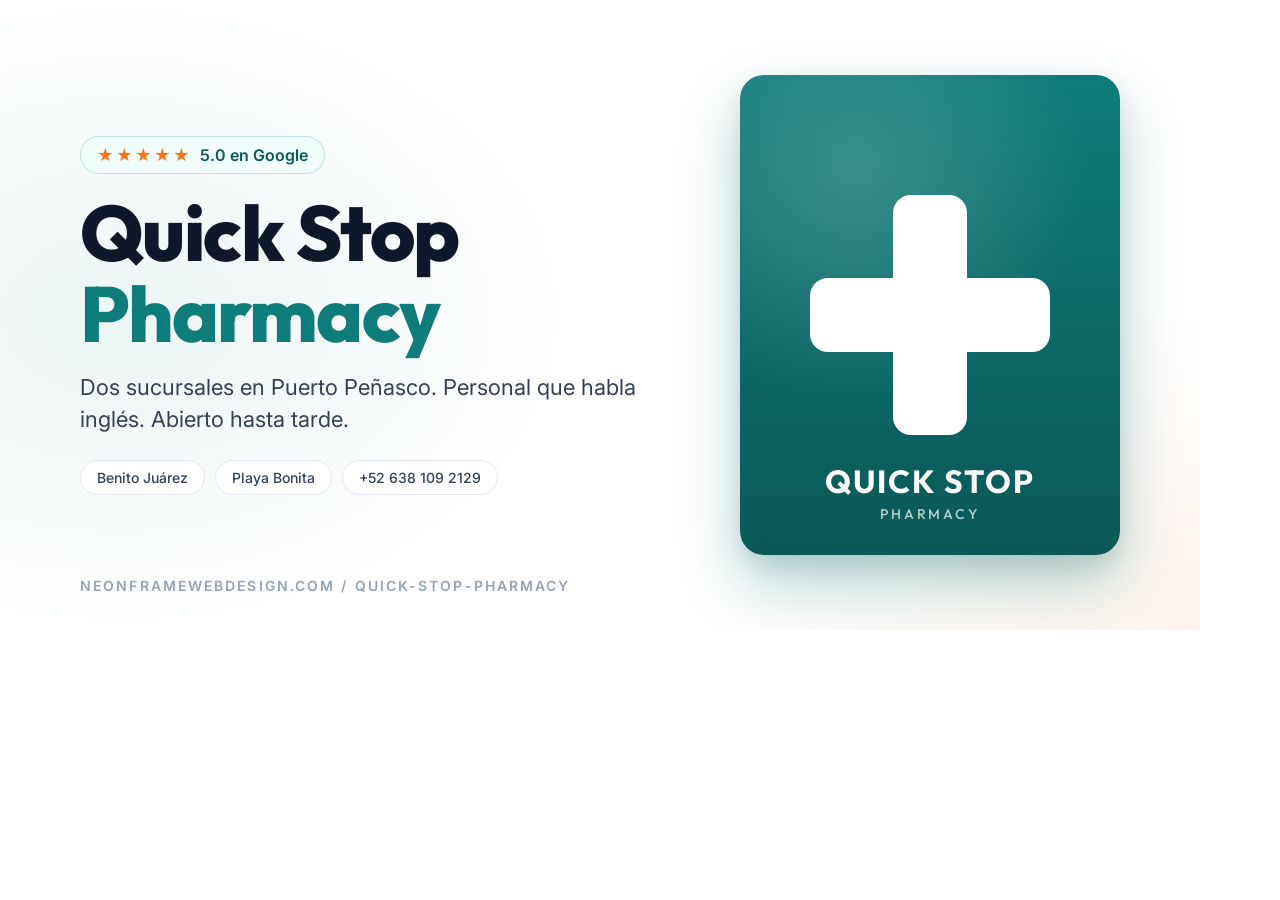
==== assets/og-card.html @ 79480528 "Initial spec site" ====
<!doctype html>
<html lang="es">
<head>
<meta charset="utf-8" />
<link rel="preconnect" href="https://fonts.googleapis.com" />
<link rel="preconnect" href="https://fonts.gstatic.com" crossorigin />
<link href="https://fonts.googleapis.com/css2?family=Inter:wght@500;600;700;800&family=Outfit:wght@700;800&display=swap" rel="stylesheet" />
<style>
  *{margin:0;padding:0;box-sizing:border-box}
  html,body{width:1200px;height:630px;overflow:hidden;background:#fff;font-family:'Inter',sans-serif;color:#0F172A}
  .card{
    width:1200px;height:630px;position:relative;
    background:
      radial-gradient(ellipse 60% 80% at 10% 50%, rgba(14,124,123,0.08) 0%, transparent 65%),
      radial-gradient(ellipse 60% 80% at 100% 100%, rgba(249,115,22,0.08) 0%, transparent 65%),
      #fff;
    display:grid;grid-template-columns: 1fr 380px;gap:60px;
    padding: 70px 80px;
    align-items:center;
  }
  .text{display:flex;flex-direction:column;gap:18px}
  .rating-pill{
    display:inline-flex;align-items:center;gap:8px;
    background:#F0FDFA;color:#0A5957;
    padding:8px 16px;border-radius:999px;font-size:16px;font-weight:600;
    border:1px solid rgba(14,124,123,0.2);
    width:fit-content;
  }
  .stars{color:#F97316;letter-spacing:2px}
  .h1{
    font-family:'Outfit',sans-serif;font-weight:800;
    font-size:78px;line-height:1.04;letter-spacing:-0.02em;
    color:#0F172A;
  }
  .accent{color:#0E7C7B}
  .sub{
    font-size:22px;color:#334155;line-height:1.45;max-width:600px;
  }
  .tags{display:flex;gap:10px;margin-top:6px;flex-wrap:wrap}
  .tag{
    background:#fff;color:#334155;
    padding:8px 16px;border-radius:999px;font-size:14px;font-weight:500;
    border:1px solid #E2E8F0;
  }
  .visual{
    position:relative;
    width:380px;height:480px;
    background:linear-gradient(180deg, #0E7C7B 0%, #0A5957 100%);
    border-radius:24px;
    box-shadow: 0 30px 60px rgba(14,124,123,0.30), 0 10px 24px rgba(0,0,0,0.10);
    display:flex;align-items:center;justify-content:center;
    overflow:hidden;
  }
  .visual::before{
    content:"";position:absolute;inset:0;
    background: radial-gradient(circle at 30% 20%, rgba(255,255,255,0.18) 0%, transparent 50%);
  }
  .cross{
    position:relative;
    width:240px;height:240px;
    display:flex;align-items:center;justify-content:center;
  }
  .cross::before, .cross::after{
    content:"";position:absolute;background:#fff;border-radius:18px;
  }
  .cross::before{width:240px;height:74px}
  .cross::after{width:74px;height:240px}
  .qs{
    position:absolute;
    bottom:32px;left:0;right:0;text-align:center;
    color:#fff;font-family:'Outfit',sans-serif;
    font-weight:700;font-size:32px;letter-spacing:0.06em;
  }
  .qs-tag{
    display:block;font-size:14px;color:rgba(255,255,255,0.7);letter-spacing:0.2em;margin-top:4px;font-weight:500;
  }
  .url{
    position:absolute;bottom:36px;left:80px;
    font-size:14px;font-weight:600;
    color:#94A3B8;letter-spacing:0.15em;text-transform:uppercase;
  }
</style>
</head>
<body>
<div class="card">
  <div class="text">
    <div class="rating-pill">
      <span class="stars">&#9733;&#9733;&#9733;&#9733;&#9733;</span>
      <span>5.0 en Google</span>
    </div>
    <h1 class="h1">Quick Stop<br/><span class="accent">Pharmacy</span></h1>
    <p class="sub">Dos sucursales en Puerto Pe&ntilde;asco. Personal que habla ingl&eacute;s. Abierto hasta tarde.</p>
    <div class="tags">
      <span class="tag">Benito Ju&aacute;rez</span>
      <span class="tag">Playa Bonita</span>
      <span class="tag">+52 638 109 2129</span>
    </div>
  </div>
  <div class="visual">
    <div class="cross"></div>
    <div class="qs">
      QUICK STOP
      <span class="qs-tag">PHARMACY</span>
    </div>
  </div>
  <div class="url">neonframewebdesign.com / quick-stop-pharmacy</div>
</div>
</body>
</html>
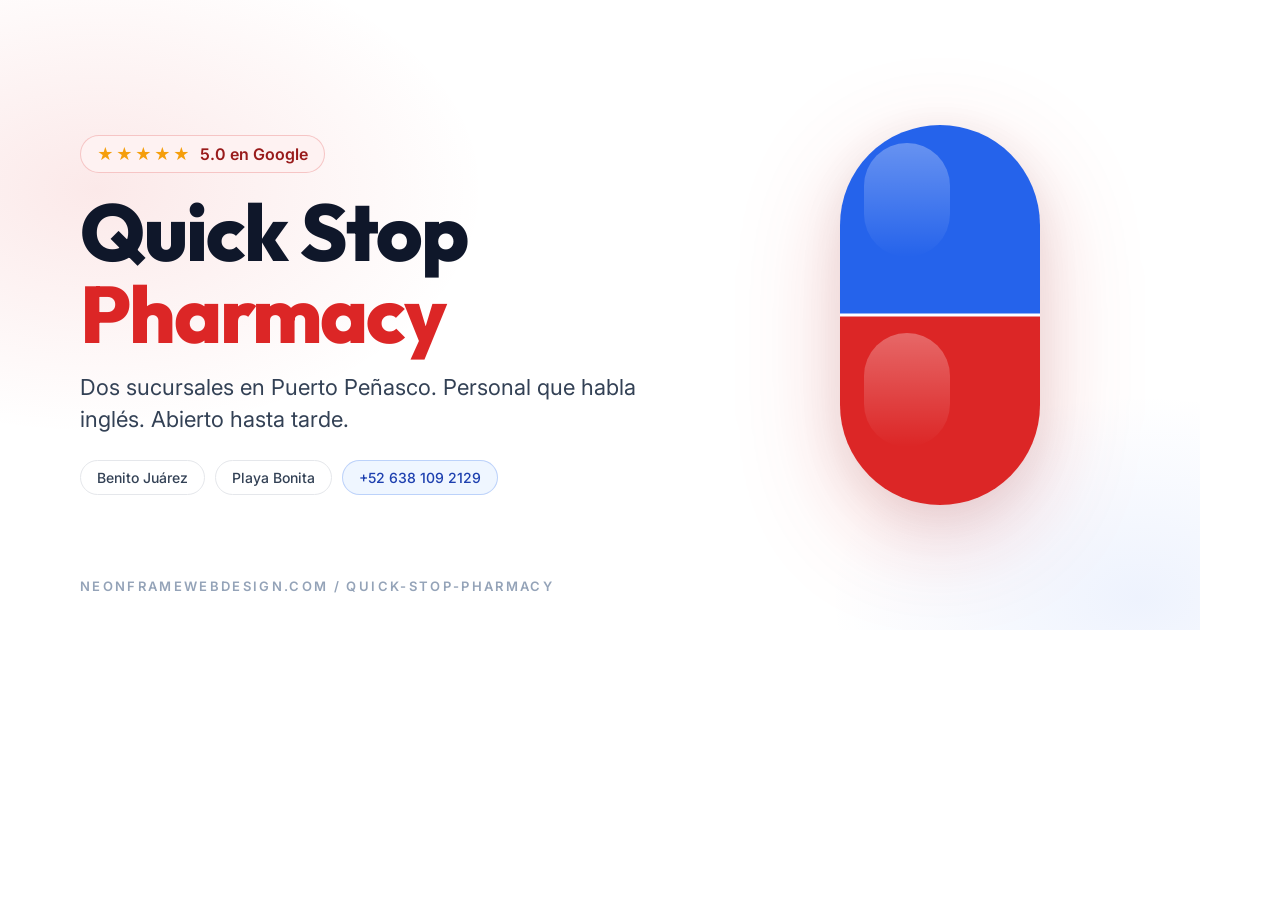
==== commit 7410250f: "Re-palette to red/blue/white matching the Quick Stop brand - Primary red (#DC2626) replaces deep tea" ====
--- a/assets/og-card.html
+++ b/assets/og-card.html
@@ -11,28 +11,28 @@
   .card{
     width:1200px;height:630px;position:relative;
     background:
-      radial-gradient(ellipse 60% 80% at 10% 50%, rgba(14,124,123,0.08) 0%, transparent 65%),
-      radial-gradient(ellipse 60% 80% at 100% 100%, rgba(249,115,22,0.08) 0%, transparent 65%),
+      radial-gradient(ellipse 50% 60% at 8% 30%, rgba(220,38,38,0.10) 0%, transparent 65%),
+      radial-gradient(ellipse 40% 50% at 95% 95%, rgba(37,99,235,0.08) 0%, transparent 65%),
       #fff;
-    display:grid;grid-template-columns: 1fr 380px;gap:60px;
+    display:grid;grid-template-columns: 1fr 360px;gap:70px;
     padding: 70px 80px;
     align-items:center;
   }
   .text{display:flex;flex-direction:column;gap:18px}
   .rating-pill{
     display:inline-flex;align-items:center;gap:8px;
-    background:#F0FDFA;color:#0A5957;
+    background:#FEF2F2;color:#991B1B;
     padding:8px 16px;border-radius:999px;font-size:16px;font-weight:600;
-    border:1px solid rgba(14,124,123,0.2);
+    border:1px solid rgba(220,38,38,0.22);
     width:fit-content;
   }
-  .stars{color:#F97316;letter-spacing:2px}
+  .stars{color:#F59E0B;letter-spacing:2px}
   .h1{
     font-family:'Outfit',sans-serif;font-weight:800;
-    font-size:78px;line-height:1.04;letter-spacing:-0.02em;
+    font-size:80px;line-height:1.02;letter-spacing:-0.025em;
     color:#0F172A;
   }
-  .accent{color:#0E7C7B}
+  .accent{color:#DC2626}
   .sub{
     font-size:22px;color:#334155;line-height:1.45;max-width:600px;
   }
@@ -40,44 +40,48 @@
   .tag{
     background:#fff;color:#334155;
     padding:8px 16px;border-radius:999px;font-size:14px;font-weight:500;
-    border:1px solid #E2E8F0;
+    border:1px solid #E5E7EB;
   }
+  .tag.tag-blue { background:#EFF6FF; color:#1E40AF; border-color: rgba(37,99,235,0.25); }
+
+  /* Capsule visual */
   .visual{
     position:relative;
-    width:380px;height:480px;
-    background:linear-gradient(180deg, #0E7C7B 0%, #0A5957 100%);
-    border-radius:24px;
-    box-shadow: 0 30px 60px rgba(14,124,123,0.30), 0 10px 24px rgba(0,0,0,0.10);
-    display:flex;align-items:center;justify-content:center;
-    overflow:hidden;
-  }
-  .visual::before{
-    content:"";position:absolute;inset:0;
-    background: radial-gradient(circle at 30% 20%, rgba(255,255,255,0.18) 0%, transparent 50%);
-  }
-  .cross{
-    position:relative;
-    width:240px;height:240px;
+    width:360px;height:480px;
     display:flex;align-items:center;justify-content:center;
   }
-  .cross::before, .cross::after{
-    content:"";position:absolute;background:#fff;border-radius:18px;
+  .capsule{
+    position:relative;
+    width:200px;height:380px;
+    filter: drop-shadow(0 30px 50px rgba(220,38,38,0.22)) drop-shadow(0 10px 20px rgba(0,0,0,0.08));
   }
-  .cross::before{width:240px;height:74px}
-  .cross::after{width:74px;height:240px}
-  .qs{
-    position:absolute;
-    bottom:32px;left:0;right:0;text-align:center;
-    color:#fff;font-family:'Outfit',sans-serif;
-    font-weight:700;font-size:32px;letter-spacing:0.06em;
+  .capsule .top{
+    position:absolute;top:0;left:0;right:0;height:50%;
+    background:#2563EB;
+    border-radius: 100px 100px 0 0;
   }
-  .qs-tag{
-    display:block;font-size:14px;color:rgba(255,255,255,0.7);letter-spacing:0.2em;margin-top:4px;font-weight:500;
+  .capsule .bot{
+    position:absolute;bottom:0;left:0;right:0;height:50%;
+    background:#DC2626;
+    border-radius: 0 0 100px 100px;
   }
+  .capsule .seam{
+    position:absolute;top:50%;left:0;right:0;height:3px;
+    background: #fff;
+    transform: translateY(-50%);
+  }
+  /* subtle inner highlight */
+  .capsule .top::before, .capsule .bot::before {
+    content:""; position:absolute; top:18px; left:24px; right:90px; height:60%;
+    background:linear-gradient(180deg, rgba(255,255,255,0.30) 0%, rgba(255,255,255,0) 100%);
+    border-radius: 60px;
+    pointer-events:none;
+  }
+
   .url{
     position:absolute;bottom:36px;left:80px;
-    font-size:14px;font-weight:600;
-    color:#94A3B8;letter-spacing:0.15em;text-transform:uppercase;
+    font-size:13px;font-weight:600;
+    color:#94A3B8;letter-spacing:0.18em;text-transform:uppercase;
   }
 </style>
 </head>
@@ -93,14 +97,14 @@
     <div class="tags">
       <span class="tag">Benito Ju&aacute;rez</span>
       <span class="tag">Playa Bonita</span>
-      <span class="tag">+52 638 109 2129</span>
+      <span class="tag tag-blue">+52 638 109 2129</span>
     </div>
   </div>
   <div class="visual">
-    <div class="cross"></div>
-    <div class="qs">
-      QUICK STOP
-      <span class="qs-tag">PHARMACY</span>
+    <div class="capsule">
+      <div class="top"></div>
+      <div class="bot"></div>
+      <div class="seam"></div>
     </div>
   </div>
   <div class="url">neonframewebdesign.com / quick-stop-pharmacy</div>
